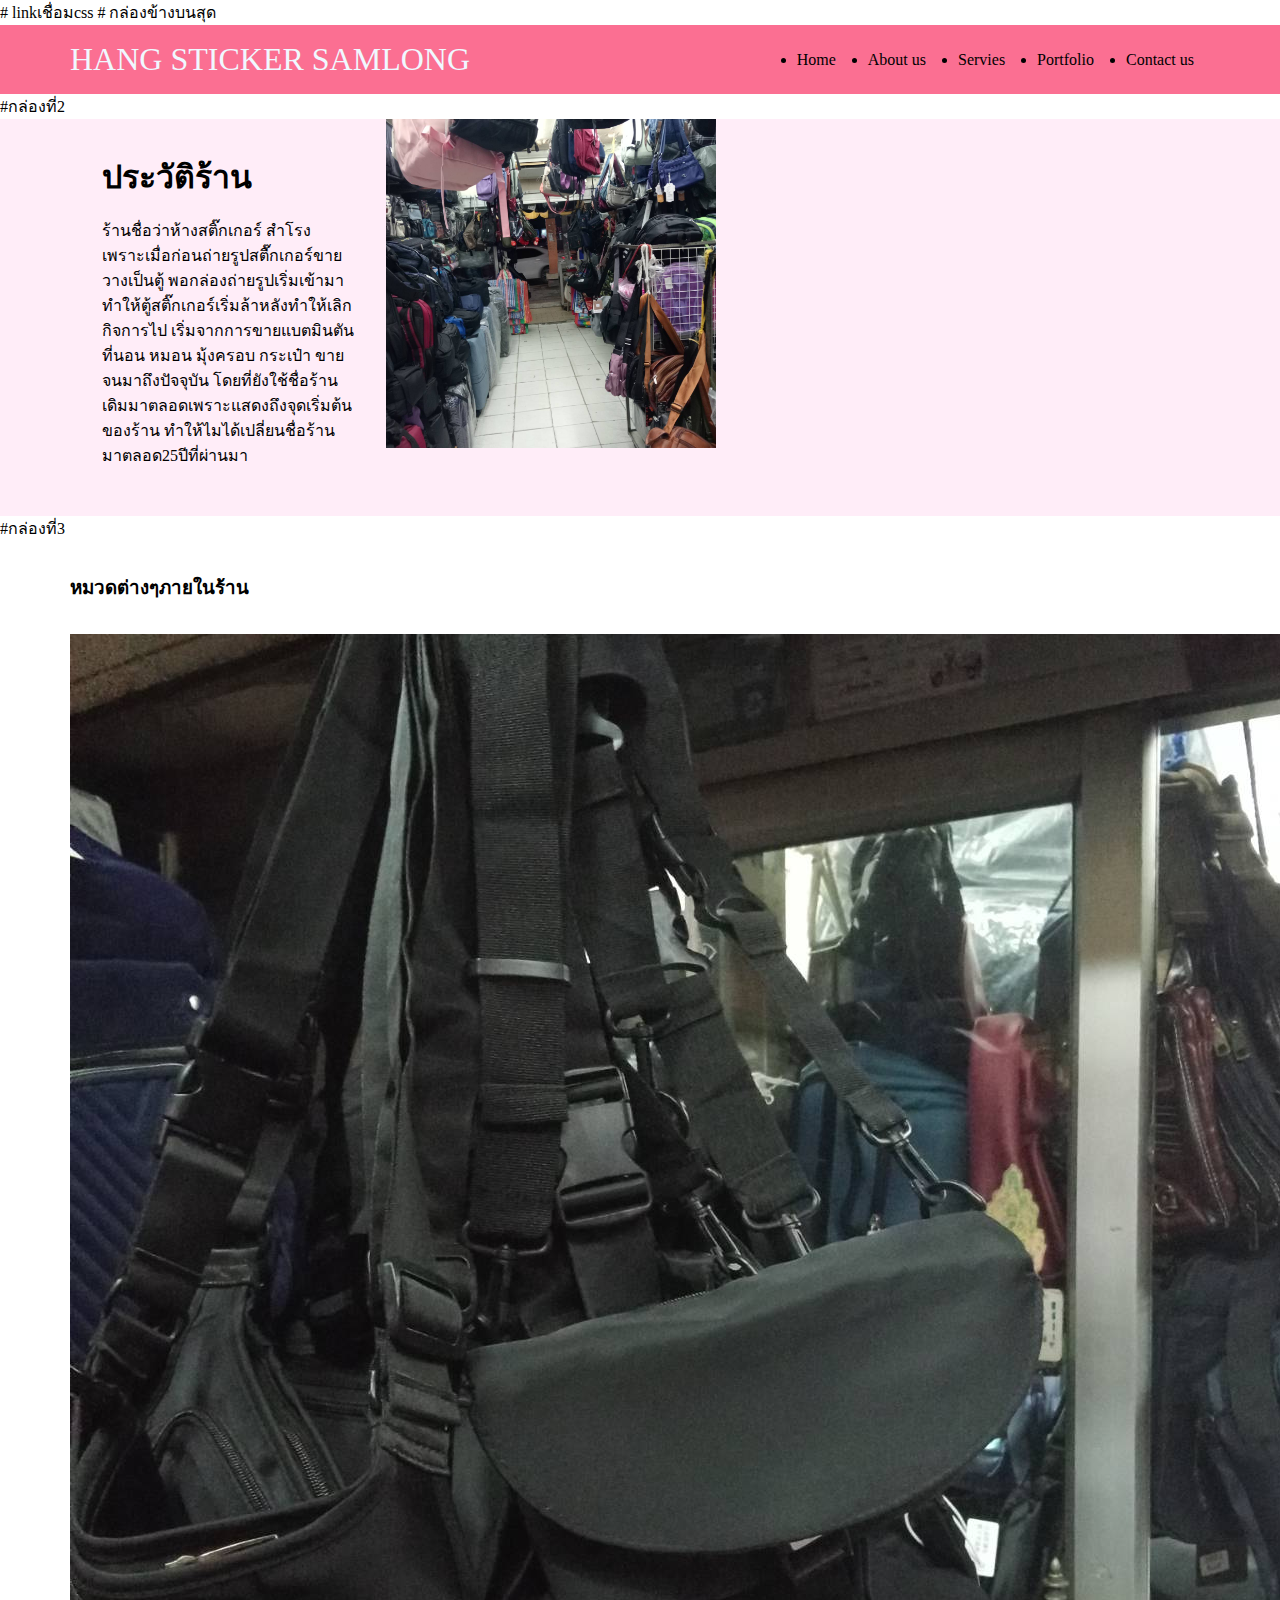
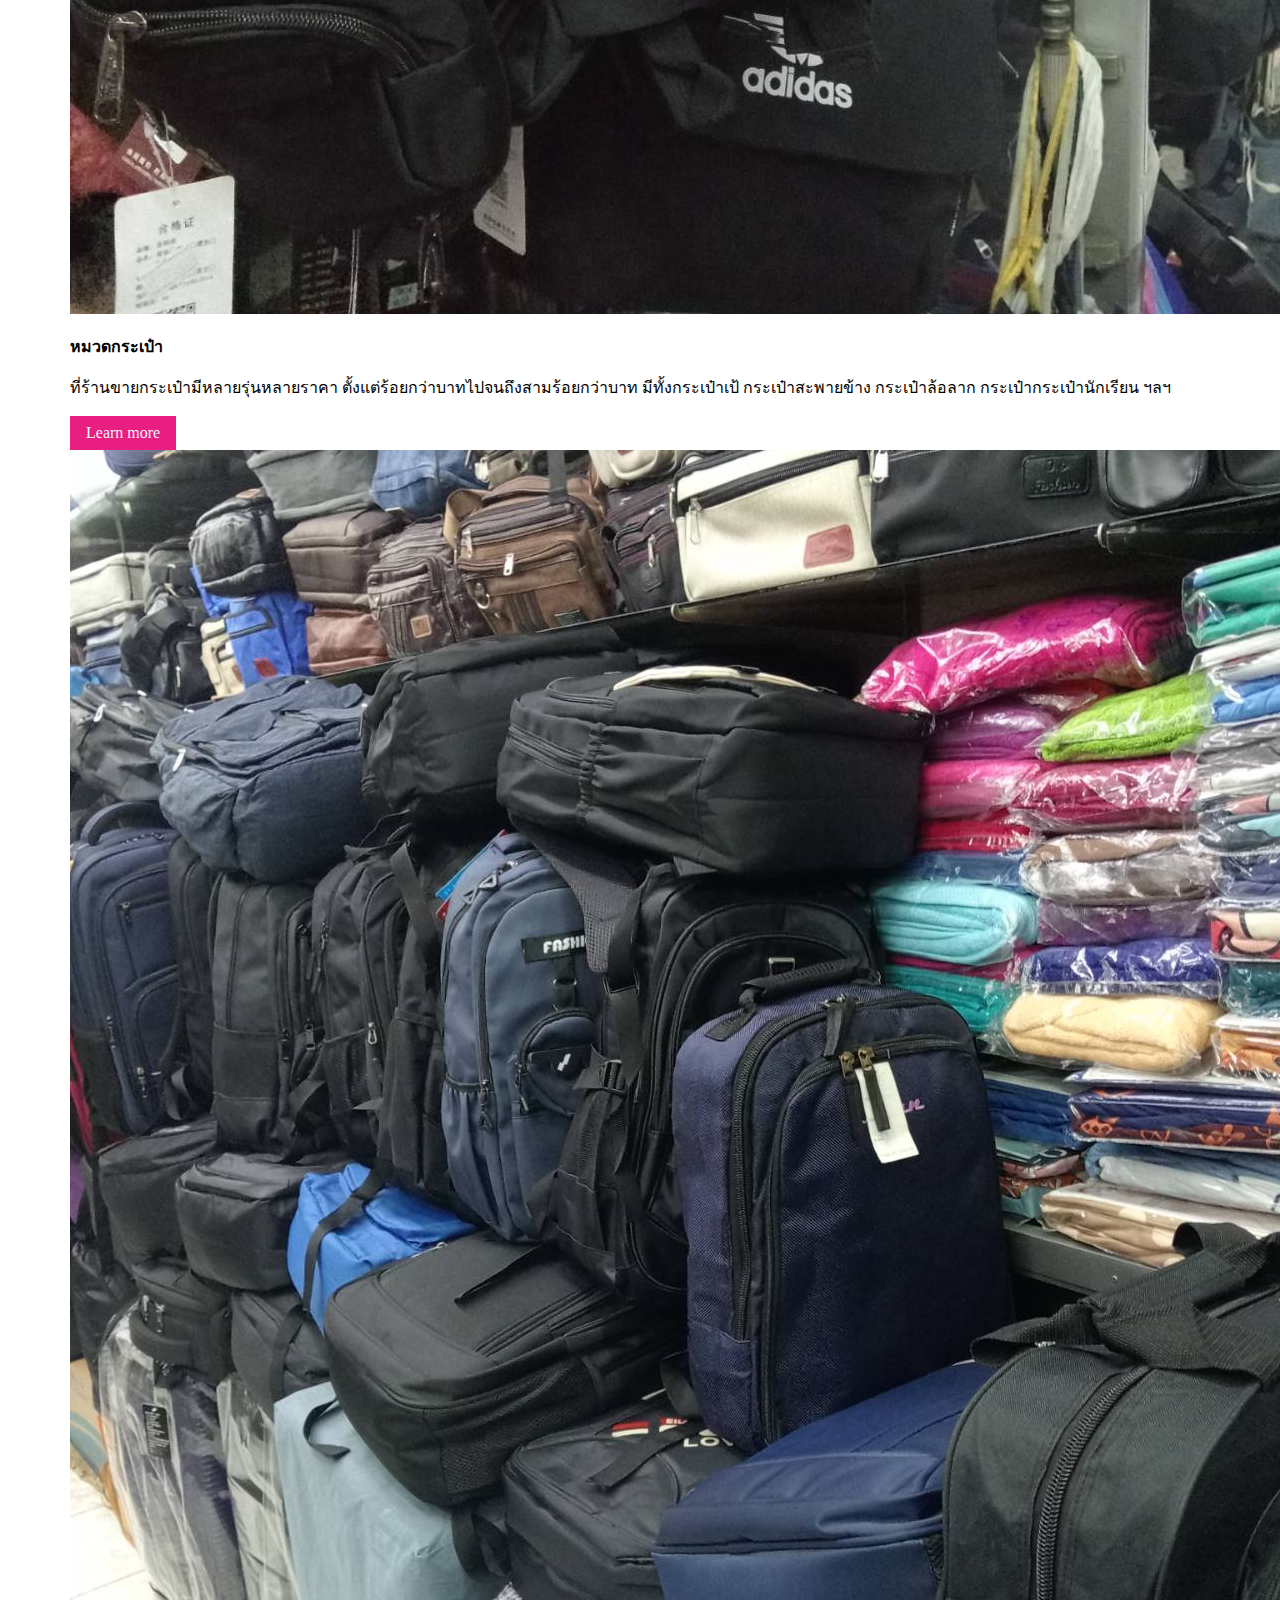
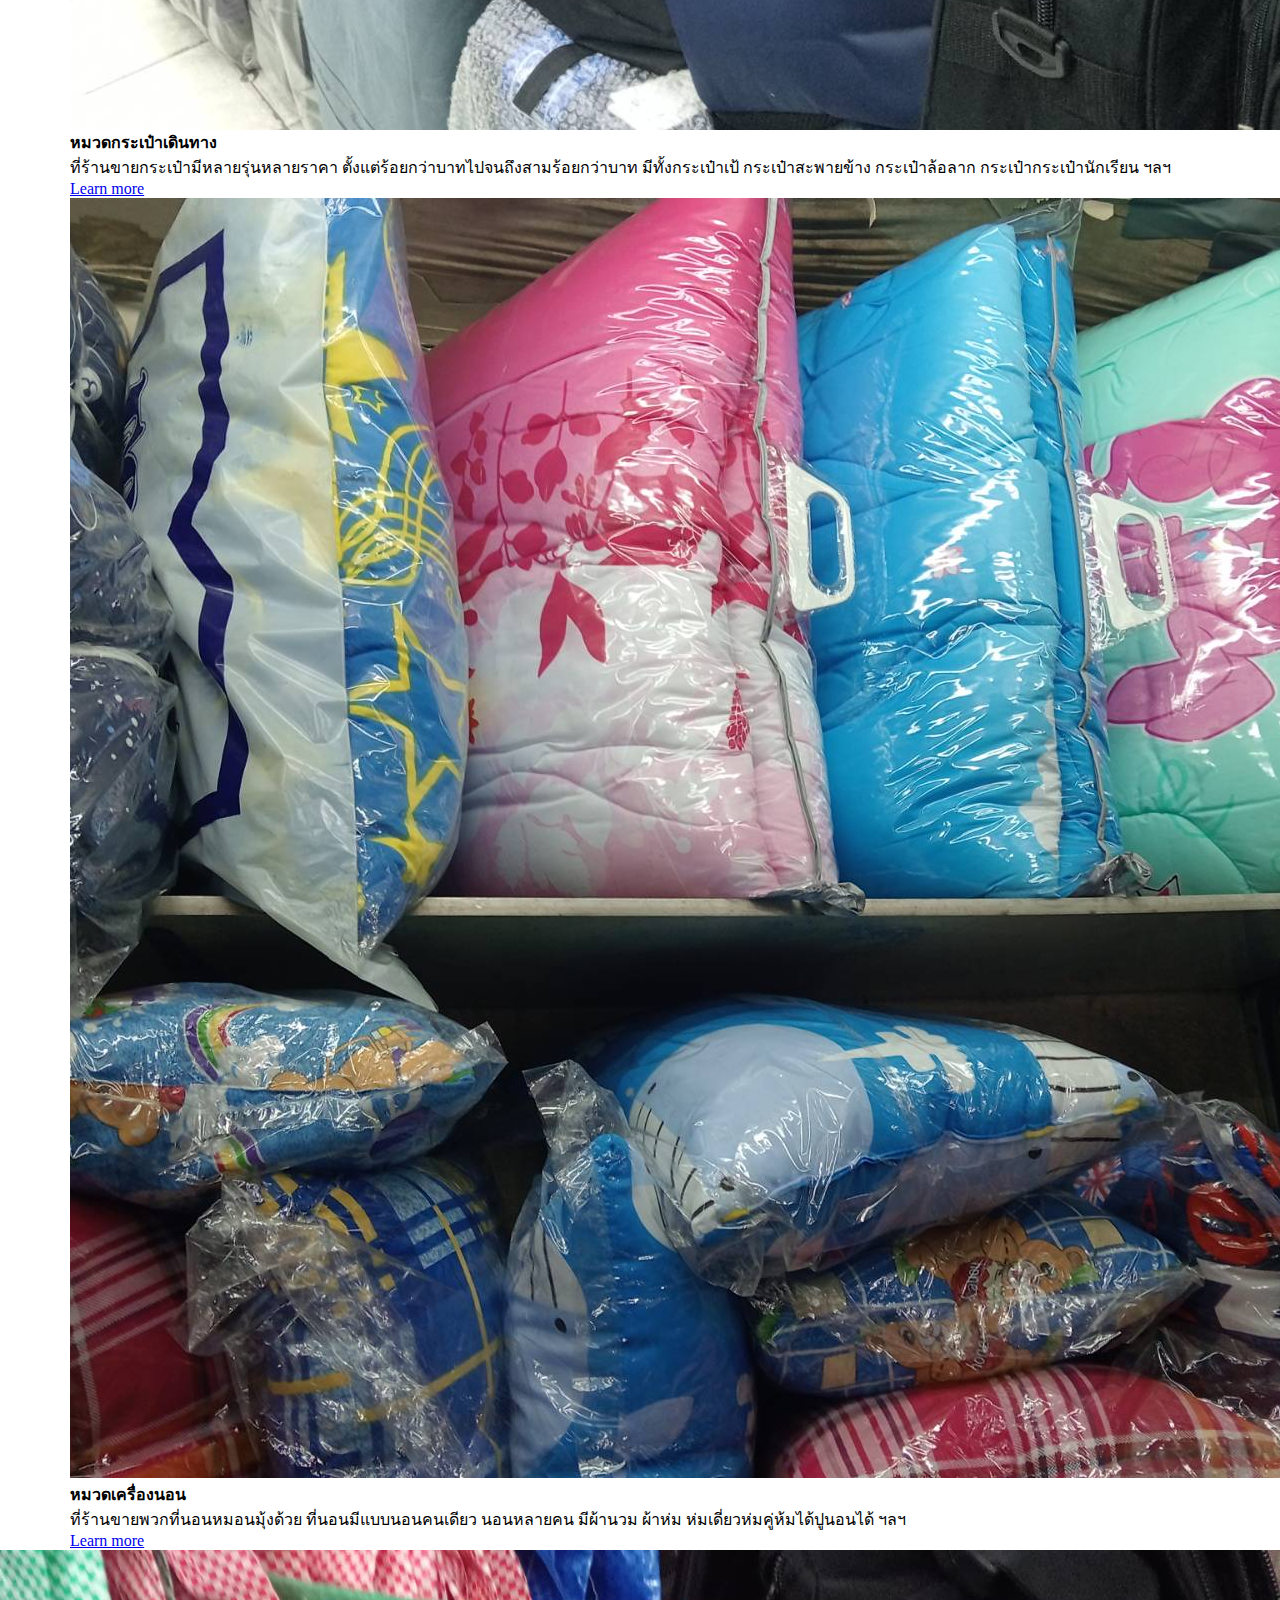
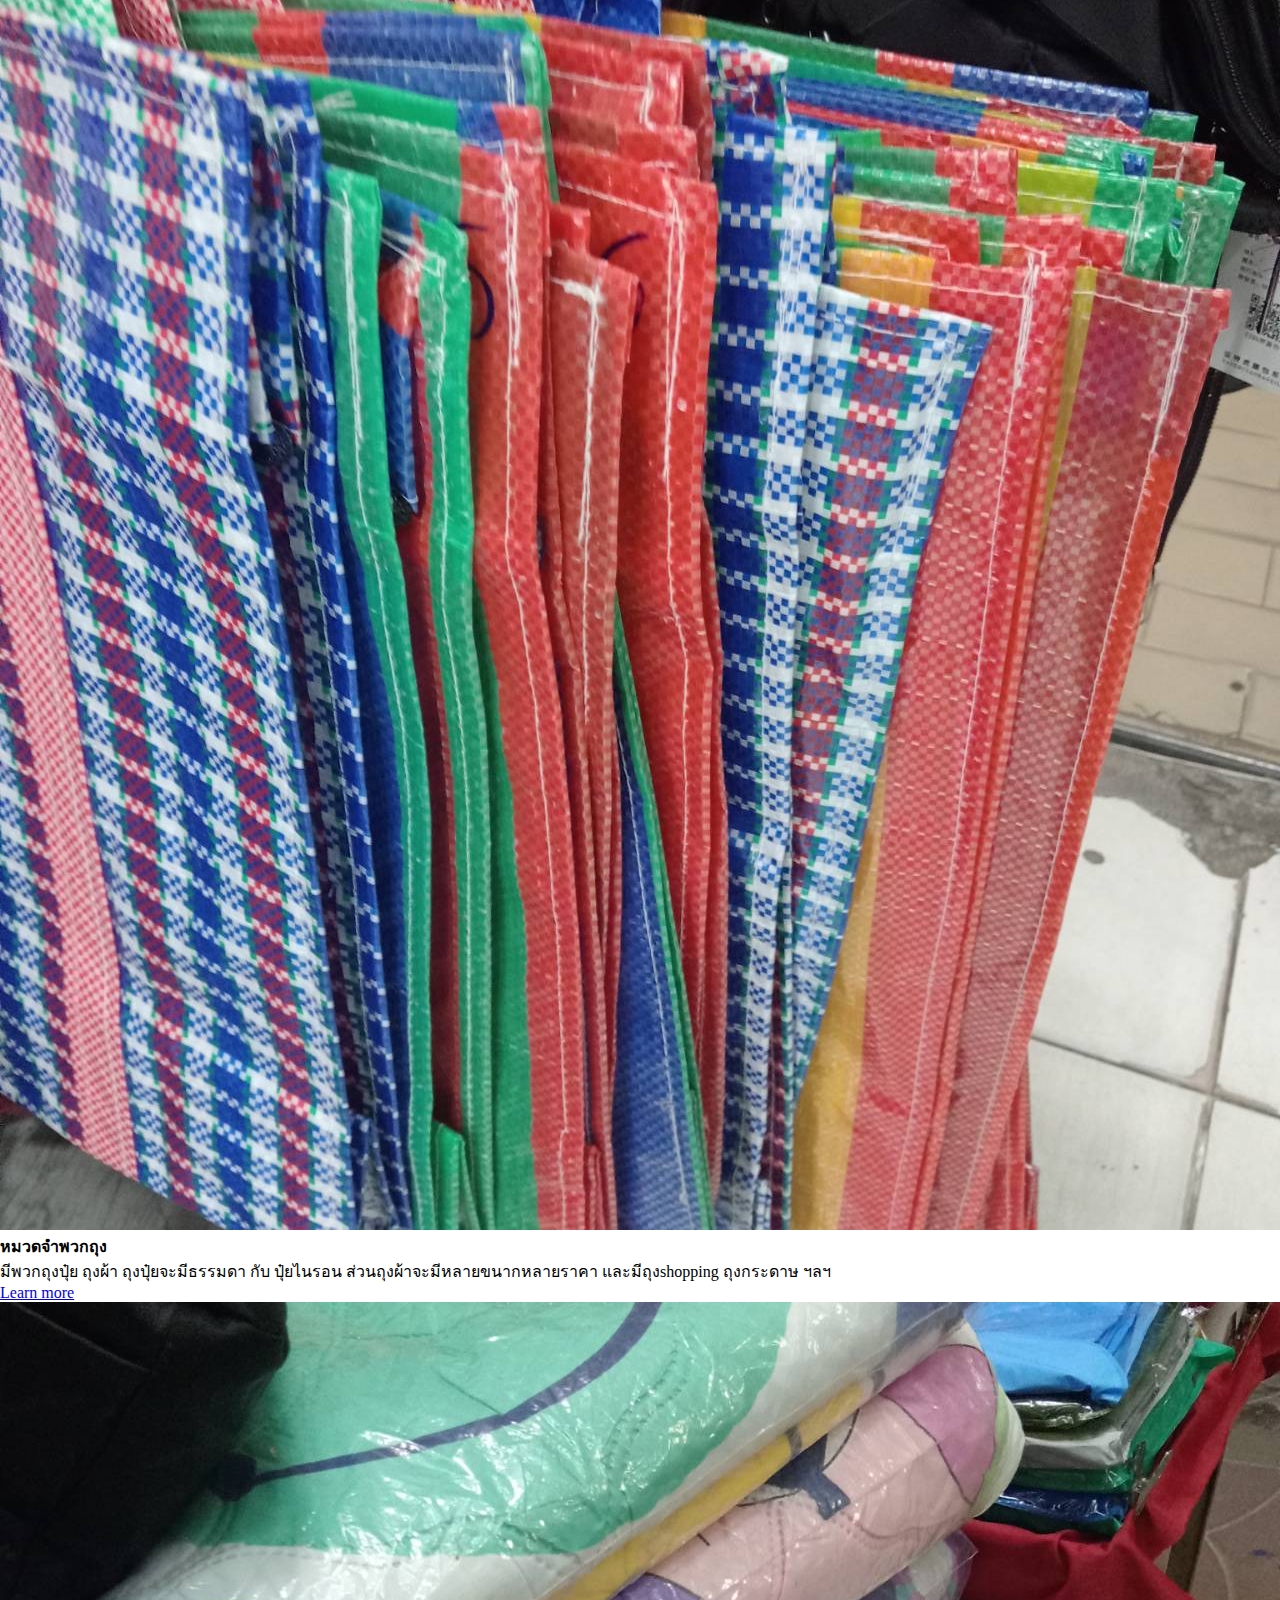
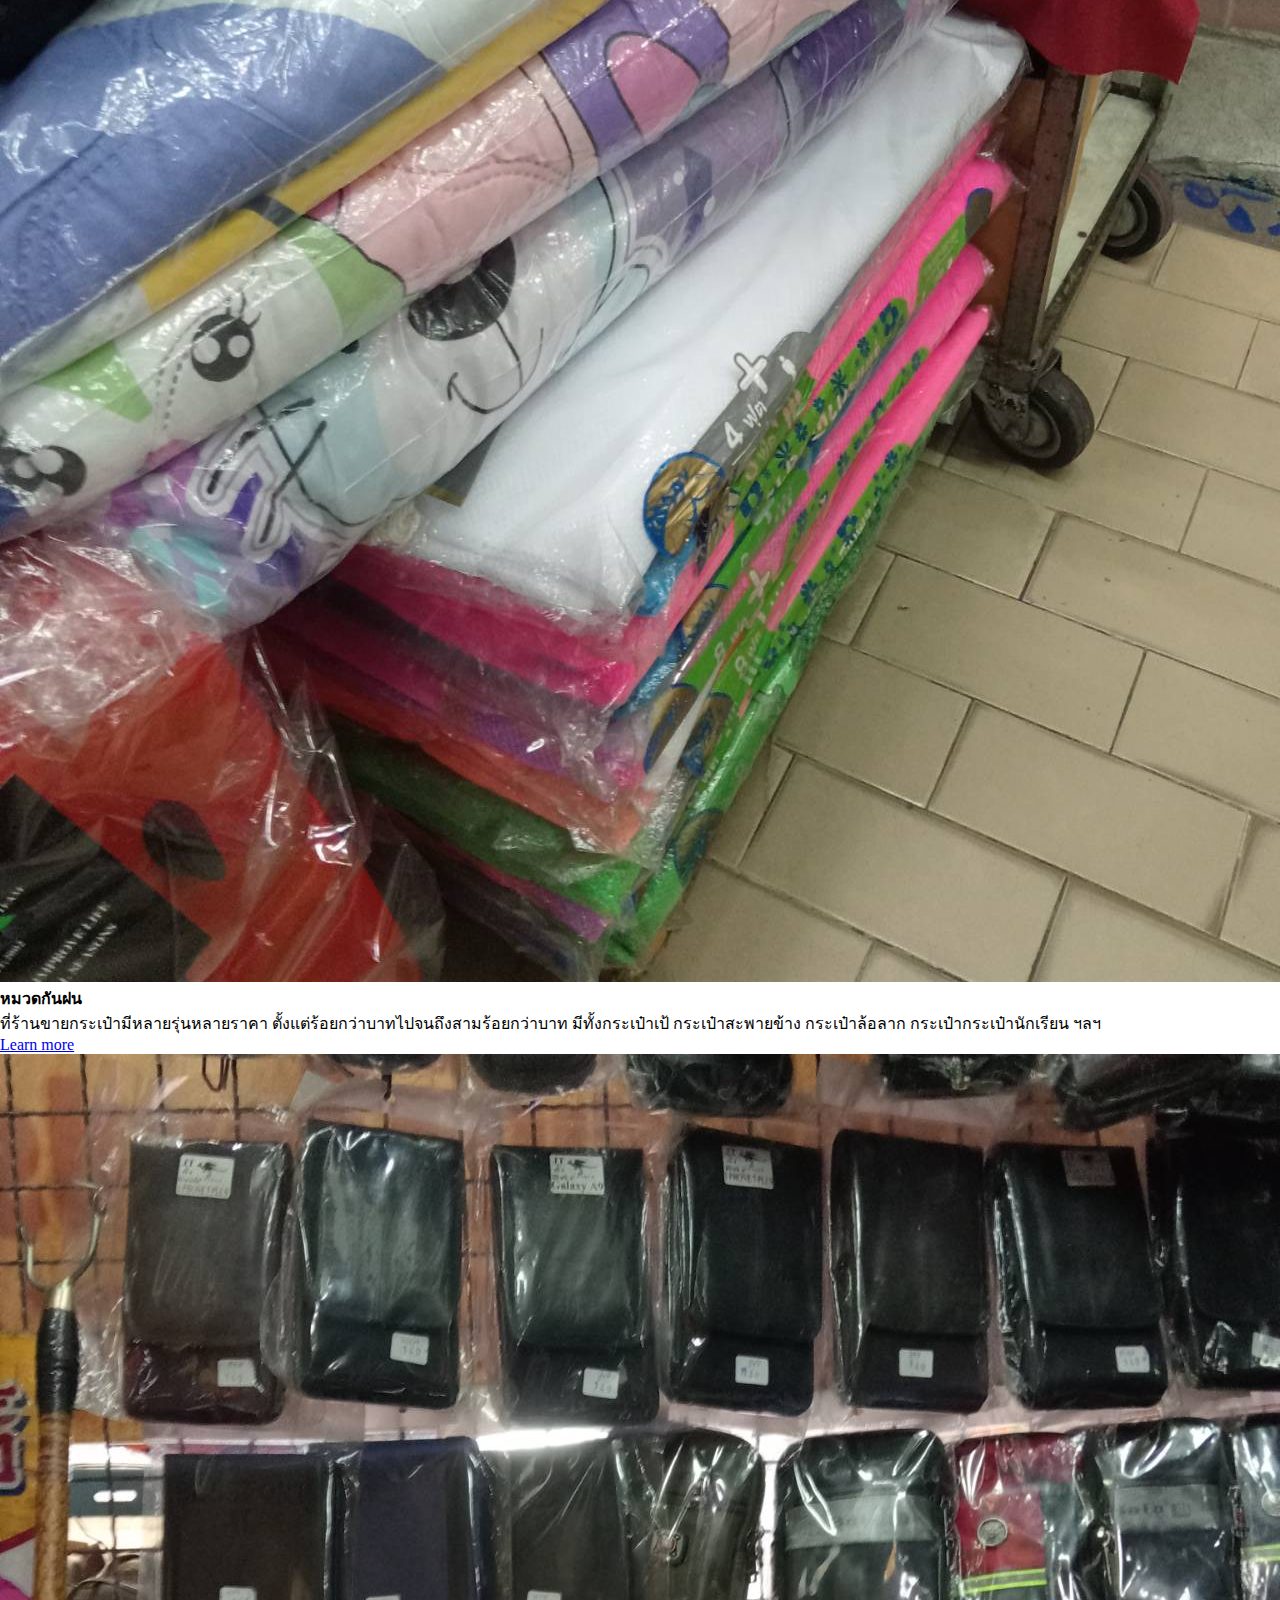
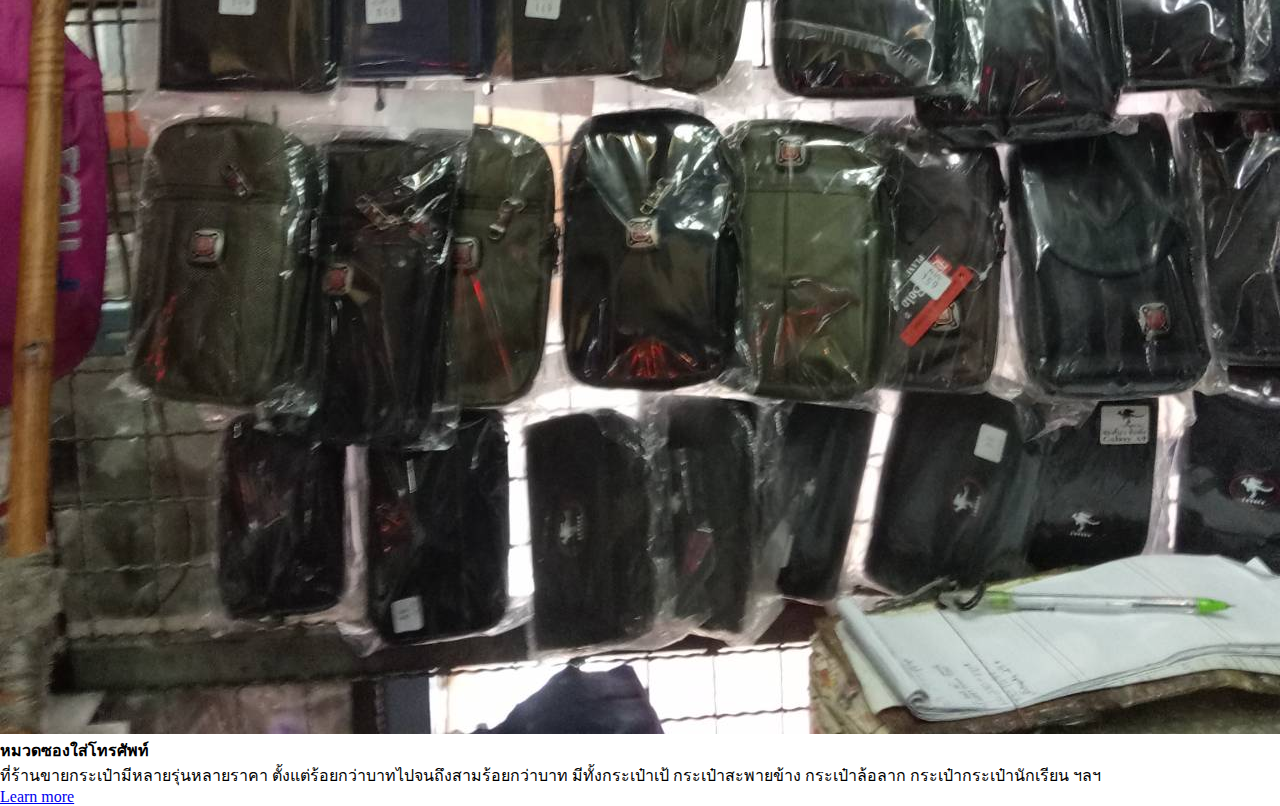
==== index.html @ 86cc0eef "first commit" ====
<!DOCTYPE html>
<html lang="en">
<head>
    <meta charset="UTF-8">
    <meta name="viewport" content="width=device-width, initial-scale=1.0">
    <title>My shop</title>
# linkเชื่อมcss
    <link rel="stylesheet" href="style.css">
</head>
<body>
# กล่องข้างบนสุด
   <nav>
    <div class="container">
        <div class="nav-con">
        <div class="logo">
            <a href="#">HANG STICKER SAMLONG</a>
        </div>
        <ul class="menu">
            <li><a href="#"></a>Home</li>
            <li><a href="#"></a>About us</li>
            <li><a href="#"></a>Servies</li>
            <li><a href="#"></a>Portfolio</li>
            <li><a href="#"></a>Contact us</li>
        </ul>
        </div>
    </div>
   </nav> 
   #กล่องที่2
   <section class="hero">
    <div class="container">
        <div class="hero-con">
            <div class="hero-info">
                <h3>ประวัติร้าน</h3>
                <p>ร้านชื่อว่าห้างสติ๊กเกอร์ สำโรง เพราะเมื่อก่อนถ่ายรูปสตื๊กเกอร์ขายวางเป็นตู้ พอกล่องถ่ายรูปเริ่มเข้ามาทำให้ตู้สติ๊กเกอร์เริ่มล้าหลังทำให้เลิกกิจการไป เริ่มจากการขายแบตมินตัน ที่นอน หมอน มุ้งครอบ กระเป๋า ขายจนมาถึงปัจจุบัน โดยที่ยังใช้ชื่อร้านเดิมมาตลอดเพราะแสดงถึงจุดเริ่มต้นของร้าน ทำให้ไมได้เปลี่ยนชื่อร้านมาตลอด25ปีที่ผ่านมา</p>
            </div>

            <div class="hero-img">
                <img src="images/s.jpg" alt="">
            </div>
        </div>
    </div>
   </section>
   #กล่องที่3
   <section class="blog">
    <div class="container">
        <div class="blog-title">
            <h3>หมวดต่างๆภายในร้าน</h3>
        </div>
        <div class="blog-con">
            
            <div class="blog-item">
                <img src="images/l.jpg" alt="">
                <h4>หมวดกระเป๋า</h4>
                <p>ที่ร้านขายกระเป๋ามีหลายรุ่นหลายราคา ตั้งแต่ร้อยกว่าบาทไปจนถึงสามร้อยกว่าบาท มีทั้งกระเป๋าเป้ กระเป๋าสะพายข้าง กระเป๋าล้อลาก กระเป๋ากระเป๋านักเรียน ฯลฯ</p>
                <a href="trolleybag.html">Learn more</a>
            </div>
            
            <div class="blog-item"></div>
                <img src="images/h.jpg" alt="">
                <h4>หมวดกระเป๋าเดินทาง</h4>
                <p>ที่ร้านขายกระเป๋ามีหลายรุ่นหลายราคา ตั้งแต่ร้อยกว่าบาทไปจนถึงสามร้อยกว่าบาท มีทั้งกระเป๋าเป้ กระเป๋าสะพายข้าง กระเป๋าล้อลาก กระเป๋ากระเป๋านักเรียน ฯลฯ</p>
                <a href="bag.html">Learn more</a>
            </div>

            <div class="blog-item"></div>
                <img src="images/d.jpg" alt="">
                <h4>หมวดเครื่องนอน</h4>
                <p>ที่ร้านขายพวกที่นอนหมอนมุ้งด้วย ที่นอนมีแบบนอนคนเดียว นอนหลายคน มีผ้านวม ผ้าห่ม ห่มเดี่ยวห่มคู่ห้มได้ปูนอนได้ ฯลฯ</p>
                <a href="bedding.html">Learn more</a>
            </div>

            <div class="blog-item"></div>
                <img src="images/g.jpg" alt="">
                <h4>หมวดจำพวกถุง</h4>
                <p>มีพวกถุงปุ๋ย ถุงผ้า ถุงปุ๋ยจะมีธรรมดา กับ ปุ๋ยไนรอน ส่วนถุงผ้าจะมีหลายขนากหลายราคา และมีถุงshopping ถุงกระดาษ ฯลฯ</p>
                <a href="clothbag.html">Learn more</a>
            </div>

            <div class="blog-item"></div>
                <img src="images/j.jpg" alt="">
                <h4>หมวดกันฝน</h4>
                <p>ที่ร้านขายกระเป๋ามีหลายรุ่นหลายราคา ตั้งแต่ร้อยกว่าบาทไปจนถึงสามร้อยกว่าบาท มีทั้งกระเป๋าเป้ กระเป๋าสะพายข้าง กระเป๋าล้อลาก กระเป๋ากระเป๋านักเรียน ฯลฯ</p>
                <a href="rainproof.html">Learn more</a>
            </div>

            <div class="blog-item"></div>
                <img src="images/k.jpg" alt="">
                <h4>หมวดซองใส่โทรศัพท์</h4>
                <p>ที่ร้านขายกระเป๋ามีหลายรุ่นหลายราคา ตั้งแต่ร้อยกว่าบาทไปจนถึงสามร้อยกว่าบาท มีทั้งกระเป๋าเป้ กระเป๋าสะพายข้าง กระเป๋าล้อลาก กระเป๋ากระเป๋านักเรียน ฯลฯ</p>
                <a href="phonecase.html">Learn more</a>
            </div>

            
        </div>
    </div>
   </section>
</body>
</html>
---- style.css ----
* {
    margin: 0;
    padding: 0;
    box-sizing: border-box;
}

.container {
    max-width: 1140px;
    margin: 0 auto;
}

nav {
    padding: 1rem;
    background-color: #FB6F92;
}
.nav-con {
    display: flex;
    justify-content: space-between;
}

.logo a {
    font-size: 2rem;
    color: aliceblue;
    text-decoration: none;
}

.menu {
    display: flex;
    align-items: center;
}

.menu li {
    margin: 0 1rem;
}

.menu li a {
    color: alicebluecs;
    text-decoration: none;
}

.hero {
    background-color: #FFEDF8;
}

.hero-con {
    display: flex;
}

.hero-info {
    width: 40%;
    padding: 2rem;
}

.hero-info h3 {
    font-size: 2rem;
}

.hero-info p {
    margin: 1rem 0;
}

.hero-img img {
    padding: 2re;
    width: 40%;
}

.blog-con {
    display: grid;
    grid-column: 1fr 1fr 1fr 1fr 1fr 1fr;
    grid-row: 2fr;
    column-gap: 2rem;
}

.blog-title {
    margin: 2rem 0;
}

.blog-item img {
    width: 10remห;
}

.blog-item h4 {
    margin-top: 1rem;
}

.blog-item p {
    margin: 1rem 0;
}

.blog-item a {
    display: inline-block;
    color: aliceblue;
    background-color: rgb(232, 31, 128);
    padding: 0.5rem 1rem;
    text-decoration: none;
}
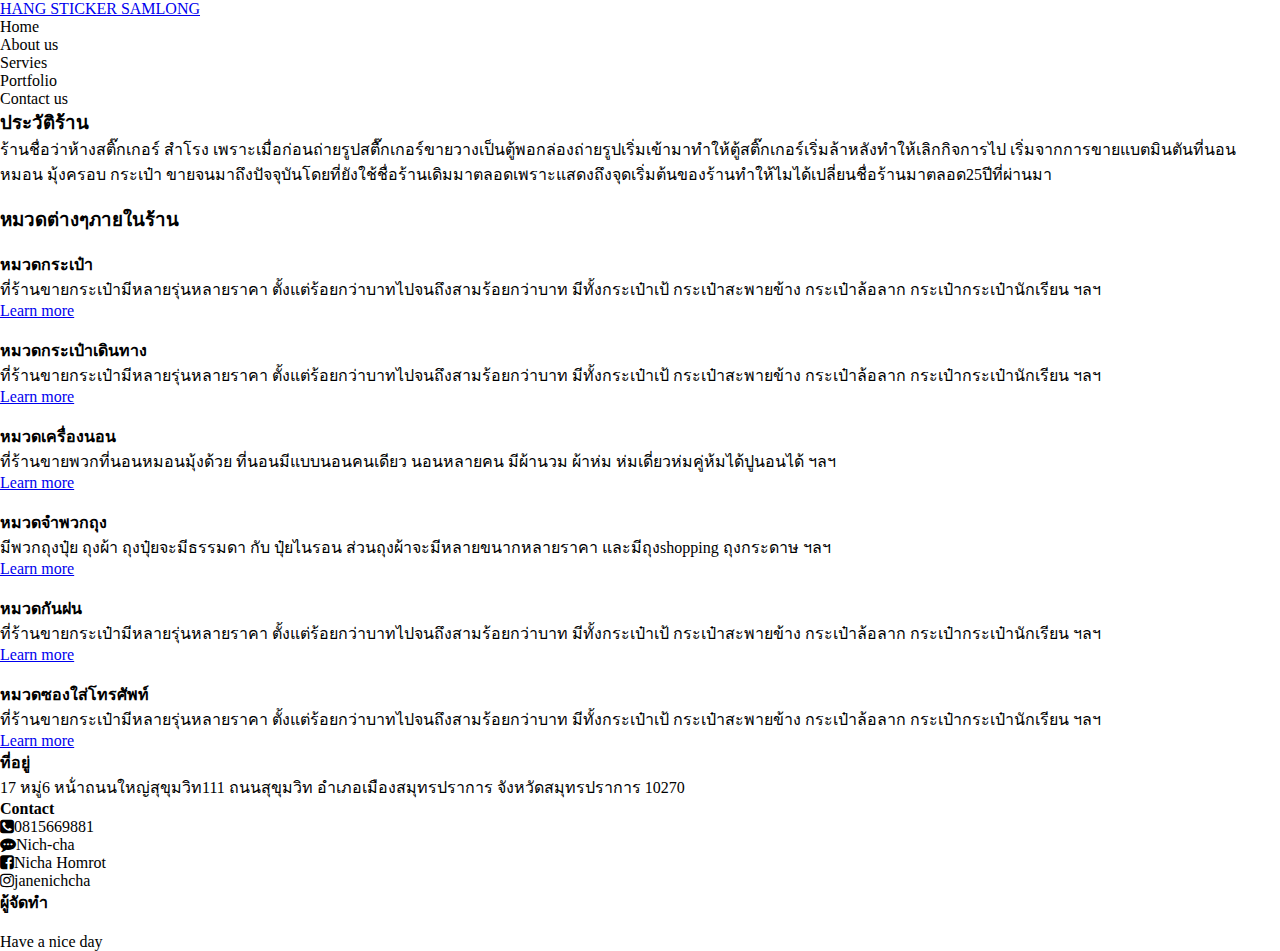
==== commit 52d339fe: "start page bag" ====
--- a/index.html
+++ b/index.html
@@ -1,98 +1,134 @@
 <!DOCTYPE html>
 <html lang="en">
+
 <head>
     <meta charset="UTF-8">
     <meta name="viewport" content="width=device-width, initial-scale=1.0">
     <title>My shop</title>
-# linkเชื่อมcss
+    <!-- linkเชื่อมcss -->
     <link rel="stylesheet" href="style.css">
+    <!--  link icon  -->
+    <link rel="stylesheet" href="https://cdnjs.cloudflare.com/ajax/libs/font-awesome/4.7.0/css/font-awesome.min.css">
 </head>
+
 <body>
-# กล่องข้างบนสุด
-   <nav>
-    <div class="container">
-        <div class="nav-con">
-        <div class="logo">
-            <a href="#">HANG STICKER SAMLONG</a>
+    <!-- กล่องข้างบนสุด -->
+    <nav>
+        <div class="container">
+            <div class="nav-con">
+                <div class="logo">
+                    <a href="#">HANG STICKER SAMLONG</a>
+                </div>
+                <ul class="menu">
+                    <li><a href="#"></a>Home</li>
+                    <li><a href="#"></a>About us</li>
+                    <li><a href="#"></a>Servies</li>
+                    <li><a href="#"></a>Portfolio</li>
+                    <li><a href="#"></a>Contact us</li>
+                </ul>
+            </div>
         </div>
-        <ul class="menu">
-            <li><a href="#"></a>Home</li>
-            <li><a href="#"></a>About us</li>
-            <li><a href="#"></a>Servies</li>
-            <li><a href="#"></a>Portfolio</li>
-            <li><a href="#"></a>Contact us</li>
-        </ul>
+    </nav>
+    <!-- กล่องที่2 -->
+    <section class="hero">
+        <div class="container">
+            <div class="hero-con">
+                <div class="hero-info">
+                    <h3>ประวัติร้าน</h3>
+                    <p>ร้านชื่อว่าห้างสติ๊กเกอร์ สำโรง เพราะเมื่อก่อนถ่ายรูปสตื๊กเกอร์ขายวางเป็นตู้พอกล่องถ่ายรูปเริ่มเข้ามาทำให้ตู้สติ๊กเกอร์เริ่มล้าหลังทำให้เลิกกิจการไป เริ่มจากการขายแบตมินตันที่นอน หมอน มุ้งครอบ กระเป๋า ขายจนมาถึงปัจจุบันโดยที่ยังใช้ชื่อร้านเดิมมาตลอดเพราะแสดงถึงจุดเริ่มต้นของร้านทำให้ไมได้เปลี่ยนชื่อร้านมาตลอด25ปีที่ผ่านมา</p>
+                </div>
+
+
+                <div class="hero-img">
+                    <img src="images/ภาพรวมร้าน/s.jpg" alt="">
+                </div>
+            </div>
         </div>
-    </div>
-   </nav> 
-   #กล่องที่2
-   <section class="hero">
-    <div class="container">
-        <div class="hero-con">
-            <div class="hero-info">
-                <h3>ประวัติร้าน</h3>
-                <p>ร้านชื่อว่าห้างสติ๊กเกอร์ สำโรง เพราะเมื่อก่อนถ่ายรูปสตื๊กเกอร์ขายวางเป็นตู้ พอกล่องถ่ายรูปเริ่มเข้ามาทำให้ตู้สติ๊กเกอร์เริ่มล้าหลังทำให้เลิกกิจการไป เริ่มจากการขายแบตมินตัน ที่นอน หมอน มุ้งครอบ กระเป๋า ขายจนมาถึงปัจจุบัน โดยที่ยังใช้ชื่อร้านเดิมมาตลอดเพราะแสดงถึงจุดเริ่มต้นของร้าน ทำให้ไมได้เปลี่ยนชื่อร้านมาตลอด25ปีที่ผ่านมา</p>
+    </section>
+    <!-- กล่องที่3 -->
+    <section class="blog">
+        <div class="container">
+            <div class="blog-title">
+                <h3>หมวดต่างๆภายในร้าน</h3>
             </div>
 
-            <div class="hero-img">
-                <img src="images/s.jpg" alt="">
+                <div class="blog-item">
+                    <img src="images/หมวดกระเป๋า/h.jpg" alt="">
+                    <h4>หมวดกระเป๋า</h4>
+                    <p>ที่ร้านขายกระเป๋ามีหลายรุ่นหลายราคา ตั้งแต่ร้อยกว่าบาทไปจนถึงสามร้อยกว่าบาท มีทั้งกระเป๋าเป้
+                        กระเป๋าสะพายข้าง กระเป๋าล้อลาก กระเป๋ากระเป๋านักเรียน ฯลฯ</p>
+                    <a href="bag.html">Learn more</a>
+                </div>
+
+                <div class="blog-item">
+                    <img src="images/ภาพรวมร้าน/s.jpg" alt="">
+                    <h4>หมวดกระเป๋าเดินทาง</h4>
+                    <p>ที่ร้านขายกระเป๋ามีหลายรุ่นหลายราคา ตั้งแต่ร้อยกว่าบาทไปจนถึงสามร้อยกว่าบาท มีทั้งกระเป๋าเป้
+                        กระเป๋าสะพายข้าง กระเป๋าล้อลาก กระเป๋ากระเป๋านักเรียน ฯลฯ</p>
+                    <a href="trolleybag.html">Learn more</a>
+                </div>
+
+                <div class="blog-item">
+                    <img src="images/ภาพรวมร้าน/s.jpg" alt="">
+                    <h4>หมวดเครื่องนอน</h4>
+                    <p>ที่ร้านขายพวกที่นอนหมอนมุ้งด้วย ที่นอนมีแบบนอนคนเดียว นอนหลายคน มีผ้านวม ผ้าห่ม
+                        ห่มเดี่ยวห่มคู่ห้มได้ปูนอนได้ ฯลฯ</p>
+                    <a href="bedding.html">Learn more</a>
+                </div>
+
+                <div class="blog-item">
+                    <img src="images/ภาพรวมร้าน/s.jpg" alt="">
+                    <h4>หมวดจำพวกถุง</h4>
+                    <p>มีพวกถุงปุ๋ย ถุงผ้า ถุงปุ๋ยจะมีธรรมดา กับ ปุ๋ยไนรอน ส่วนถุงผ้าจะมีหลายขนากหลายราคา
+                        และมีถุงshopping ถุงกระดาษ ฯลฯ</p>
+                    <a href="clothbag.html">Learn more</a>
+                </div>
+
+                <div class="blog-item">
+                    <img src="images/ภาพรวมร้าน/s.jpg" alt="">
+                    <h4>หมวดกันฝน</h4>
+                    <p>ที่ร้านขายกระเป๋ามีหลายรุ่นหลายราคา ตั้งแต่ร้อยกว่าบาทไปจนถึงสามร้อยกว่าบาท มีทั้งกระเป๋าเป้
+                        กระเป๋าสะพายข้าง กระเป๋าล้อลาก กระเป๋ากระเป๋านักเรียน ฯลฯ</p>
+                    <a href="rainproof.html">Learn more</a>
+                </div>
+
+                <div class="blog-item">
+                    <img src="images/ภาพรวมร้าน/s.jpg" alt="">
+                    <h4>หมวดซองใส่โทรศัพท์</h4>
+                    <p>ที่ร้านขายกระเป๋ามีหลายรุ่นหลายราคา ตั้งแต่ร้อยกว่าบาทไปจนถึงสามร้อยกว่าบาท มีทั้งกระเป๋าเป้
+                        กระเป๋าสะพายข้าง กระเป๋าล้อลาก กระเป๋ากระเป๋านักเรียน ฯลฯ</p>
+                    <a href="phonecase.html">Learn more</a>
+                </div>
+
+
+            </div>
+        </div>
+    </section>
+    <!-- กล่องล่างสุด -->
+    <div class="footer-top">
+        <div class="container">
+            <div class="footer-top-con">
+                <div class="footer-top-item">
+                    <h4>ที่อยู่</h4>
+                    <p>17 หมู่6 หน้่าถนนใหญ่สุขุมวิท111 ถนนสุขุมวิท อำเภอเมืองสมุทรปราการ จังหวัดสมุทรปราการ 10270</p>
+                </div>
+                <div class="footer-top-item">
+                    <h4>Contact</h4>
+                    <p><i class="fa fa-phone-square" aria-hidden="true"></i>0815669881</p>
+                    <p><i class="fa fa-commenting" aria-hidden="true"></i>Nich-cha</p>
+                    <p><i class="fa fa-facebook-square" aria-hidden="true"></i>Nicha Homrot</p>
+                    <p><i class="fa fa-instagram" aria-hidden="true"></i>janenichcha</p>
+                </div>
+                <div class="blog-scr">
+                    <h4>ผู้จัดทำ</h4>
+                    <img src="images/ผู้จัดทำ/S__44769297.jpg" alt="" class="scr">
+                </div>
             </div>
         </div>
     </div>
-   </section>
-   #กล่องที่3
-   <section class="blog">
-    <div class="container">
-        <div class="blog-title">
-            <h3>หมวดต่างๆภายในร้าน</h3>
-        </div>
-        <div class="blog-con">
-            
-            <div class="blog-item">
-                <img src="images/l.jpg" alt="">
-                <h4>หมวดกระเป๋า</h4>
-                <p>ที่ร้านขายกระเป๋ามีหลายรุ่นหลายราคา ตั้งแต่ร้อยกว่าบาทไปจนถึงสามร้อยกว่าบาท มีทั้งกระเป๋าเป้ กระเป๋าสะพายข้าง กระเป๋าล้อลาก กระเป๋ากระเป๋านักเรียน ฯลฯ</p>
-                <a href="trolleybag.html">Learn more</a>
-            </div>
-            
-            <div class="blog-item"></div>
-                <img src="images/h.jpg" alt="">
-                <h4>หมวดกระเป๋าเดินทาง</h4>
-                <p>ที่ร้านขายกระเป๋ามีหลายรุ่นหลายราคา ตั้งแต่ร้อยกว่าบาทไปจนถึงสามร้อยกว่าบาท มีทั้งกระเป๋าเป้ กระเป๋าสะพายข้าง กระเป๋าล้อลาก กระเป๋ากระเป๋านักเรียน ฯลฯ</p>
-                <a href="bag.html">Learn more</a>
-            </div>
+    <div class="footer-bottom">
+        <p>Have a nice day</p>
+    </div>
+</body>
 
-            <div class="blog-item"></div>
-                <img src="images/d.jpg" alt="">
-                <h4>หมวดเครื่องนอน</h4>
-                <p>ที่ร้านขายพวกที่นอนหมอนมุ้งด้วย ที่นอนมีแบบนอนคนเดียว นอนหลายคน มีผ้านวม ผ้าห่ม ห่มเดี่ยวห่มคู่ห้มได้ปูนอนได้ ฯลฯ</p>
-                <a href="bedding.html">Learn more</a>
-            </div>
-
-            <div class="blog-item"></div>
-                <img src="images/g.jpg" alt="">
-                <h4>หมวดจำพวกถุง</h4>
-                <p>มีพวกถุงปุ๋ย ถุงผ้า ถุงปุ๋ยจะมีธรรมดา กับ ปุ๋ยไนรอน ส่วนถุงผ้าจะมีหลายขนากหลายราคา และมีถุงshopping ถุงกระดาษ ฯลฯ</p>
-                <a href="clothbag.html">Learn more</a>
-            </div>
-
-            <div class="blog-item"></div>
-                <img src="images/j.jpg" alt="">
-                <h4>หมวดกันฝน</h4>
-                <p>ที่ร้านขายกระเป๋ามีหลายรุ่นหลายราคา ตั้งแต่ร้อยกว่าบาทไปจนถึงสามร้อยกว่าบาท มีทั้งกระเป๋าเป้ กระเป๋าสะพายข้าง กระเป๋าล้อลาก กระเป๋ากระเป๋านักเรียน ฯลฯ</p>
-                <a href="rainproof.html">Learn more</a>
-            </div>
-
-            <div class="blog-item"></div>
-                <img src="images/k.jpg" alt="">
-                <h4>หมวดซองใส่โทรศัพท์</h4>
-                <p>ที่ร้านขายกระเป๋ามีหลายรุ่นหลายราคา ตั้งแต่ร้อยกว่าบาทไปจนถึงสามร้อยกว่าบาท มีทั้งกระเป๋าเป้ กระเป๋าสะพายข้าง กระเป๋าล้อลาก กระเป๋ากระเป๋านักเรียน ฯลฯ</p>
-                <a href="phonecase.html">Learn more</a>
-            </div>
-
-            
-        </div>
-    </div>
-   </section>
-</body>
 </html>--- a/style.css
+++ b/style.css
@@ -2,8 +2,134 @@
     margin: 0;
     padding: 0;
     box-sizing: border-box;
-}
-
+
+        /* ขนาดหน้าจอ320px */
+@media only screen and (max-width: 320px) {
+    header {
+        height: auto;
+    
+}
+.container {
+    max-width: 320px;
+    margin: 0 auto;
+}
+
+nav {
+    padding: 1rem;
+    background-color: #FB6F92;
+}
+.nav-con {
+    display: flex;
+    justify-content: space-between;
+}
+
+.logo a {
+    font-size: 2rem;
+    color: aliceblue;
+    text-decoration: none;
+}
+
+.menu {
+    display: flex;
+    align-items: center;
+}
+
+.menu li {
+    margin: 0 1rem;
+}
+
+.menu li a {
+    color: alicebluecs;
+    text-decoration: none;
+}
+
+    /* ขนาดหน้าจอ480px */
+    @media only screen and (max-width: 480px) {
+        header {
+            height: auto;
+        
+    }
+    .container {
+        max-width: 480px;
+        margin: 0 auto;
+    }
+    
+    nav {
+        padding: 1rem;
+        background-color: #FB6F92;
+    }
+    .nav-con {
+        display: flex;
+        justify-content: space-between;
+    }
+    
+    .logo a {
+        font-size: 2rem;
+        color: aliceblue;
+        text-decoration: none;
+    }
+    
+    .menu {
+        display: flex;
+        align-items: center;
+    }
+    
+    .menu li {
+        margin: 0 1rem;
+    }
+    
+    .menu li a {
+        color: alicebluecs;
+        text-decoration: none;
+    }
+
+        /* ขนาดหน้าจอ900px */
+@media only screen and (max-width: 900px) {
+    header {
+        height: auto;
+    
+}
+}
+.container {
+    max-width: 900px;
+    margin: 0 auto;
+}
+
+nav {
+    padding: 1rem;
+    background-color: #FB6F92;
+}
+.nav-con {
+    display: flex;
+    justify-content: space-between;
+}
+
+.logo a {
+    font-size: 2rem;
+    color: aliceblue;
+    text-decoration: none;
+}
+
+.menu {
+    display: flex;
+    align-items: center;
+}
+
+.menu li {
+    margin: 0 1rem;
+}
+
+.menu li a {
+    color: alicebluecs;
+    text-decoration: none;
+}
+
+    /* ขนาดหน้าจอ1140px */
+    @media only screen and (max-width: 1140px) {
+        header {
+            height: auto;
+        
+    }
 .container {
     max-width: 1140px;
     margin: 0 auto;
@@ -43,11 +169,13 @@
 }
 
 .hero-con {
-    display: flex;
-}
-
+    display: grid;
+    grid-template-columns: 1fr 1fr;
+}
+/* ภาพรวมร้าน */
+/* ทั้งกรอบ */
 .hero-info {
-    width: 40%;
+    width: 100%;
     padding: 2rem;
 }
 
@@ -58,16 +186,15 @@
 .hero-info p {
     margin: 1rem 0;
 }
-
+/* img */
 .hero-img img {
-    padding: 2re;
-    width: 40%;
-}
-
+    padding: 2rem;
+    width: 50%;
+}
+/* หมวดต่างๆ */
 .blog-con {
     display: grid;
-    grid-column: 1fr 1fr 1fr 1fr 1fr 1fr;
-    grid-row: 2fr;
+    grid-template-columns: repeat(3,2fr);
     column-gap: 2rem;
 }
 
@@ -76,7 +203,7 @@
 }
 
 .blog-item img {
-    width: 10remห;
+    width: 100%;
 }
 
 .blog-item h4 {
@@ -93,4 +220,38 @@
     background-color: rgb(232, 31, 128);
     padding: 0.5rem 1rem;
     text-decoration: none;
+    border-radius: 5px;
+}
+/* กล่องล่าง */
+.footer-top {
+    margin-top: 2rem;
+    padding: 3rem;
+    background-color: antiquewhite;
+    color: brown;
+}
+
+.footer-top-con {
+    display: grid;
+    grid-template-columns: repeat(3,1fr);
+    column-gap: 2rem;
+}
+
+.footer-top-item  {
+    margin-bottom: 2rem;
+}
+
+.footer-top-item:nth-child(2)  {
+    margin-bottom: 2rem;
+}
+
+.blog-scr img {
+    width: 50%;
+    
+}
+
+.footer-bottom {
+    background-color: #FFEDF8;
+    color: #FB6F92;
+    padding: 1rem;
+    text-align: center;
 }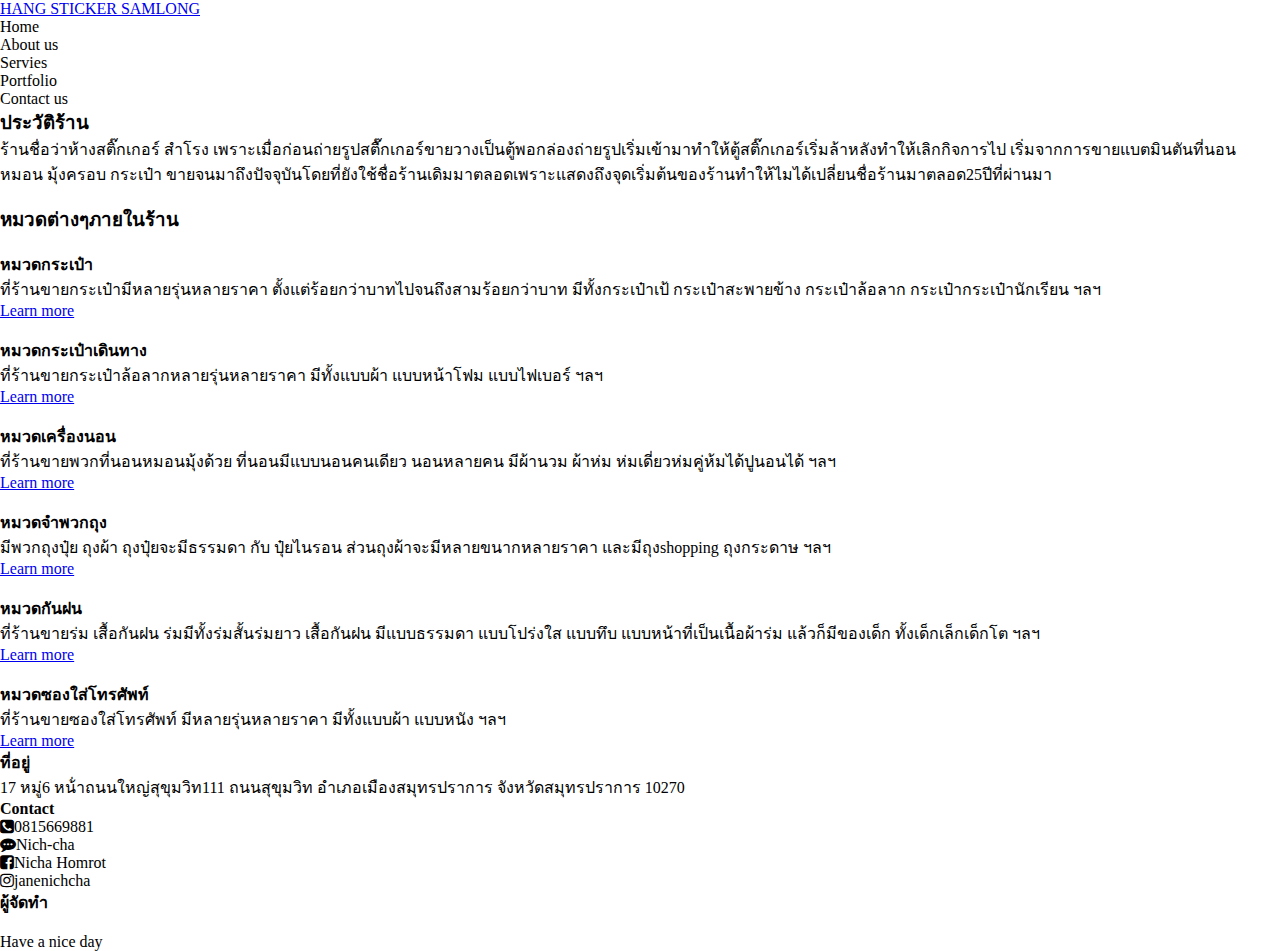
==== commit 01c58162: "mediascren" ====
--- a/index.html
+++ b/index.html
@@ -7,6 +7,7 @@
     <title>My shop</title>
     <!-- linkเชื่อมcss -->
     <link rel="stylesheet" href="style.css">
+    <link rel="stylesheet" href="mediascren.css">
     <!--  link icon  -->
     <link rel="stylesheet" href="https://cdnjs.cloudflare.com/ajax/libs/font-awesome/4.7.0/css/font-awesome.min.css">
 </head>
@@ -51,6 +52,7 @@
             <div class="blog-title">
                 <h3>หมวดต่างๆภายในร้าน</h3>
             </div>
+            <div class="blog-con">
 
                 <div class="blog-item">
                     <img src="images/หมวดกระเป๋า/h.jpg" alt="">
@@ -63,13 +65,12 @@
                 <div class="blog-item">
                     <img src="images/ภาพรวมร้าน/s.jpg" alt="">
                     <h4>หมวดกระเป๋าเดินทาง</h4>
-                    <p>ที่ร้านขายกระเป๋ามีหลายรุ่นหลายราคา ตั้งแต่ร้อยกว่าบาทไปจนถึงสามร้อยกว่าบาท มีทั้งกระเป๋าเป้
-                        กระเป๋าสะพายข้าง กระเป๋าล้อลาก กระเป๋ากระเป๋านักเรียน ฯลฯ</p>
+                    <p>ที่ร้านขายกระเป๋าล้อลากหลายรุ่นหลายราคา มีทั้งแบบผ้า แบบหน้าโฟม แบบไฟเบอร์ ฯลฯ</p>
                     <a href="trolleybag.html">Learn more</a>
                 </div>
 
                 <div class="blog-item">
-                    <img src="images/ภาพรวมร้าน/s.jpg" alt="">
+                    <img src="images/หมวดเครื่องนอน/d.jpg" alt="">
                     <h4>หมวดเครื่องนอน</h4>
                     <p>ที่ร้านขายพวกที่นอนหมอนมุ้งด้วย ที่นอนมีแบบนอนคนเดียว นอนหลายคน มีผ้านวม ผ้าห่ม
                         ห่มเดี่ยวห่มคู่ห้มได้ปูนอนได้ ฯลฯ</p>
@@ -77,7 +78,7 @@
                 </div>
 
                 <div class="blog-item">
-                    <img src="images/ภาพรวมร้าน/s.jpg" alt="">
+                    <img src="images/หมวดจำพวกถุง/g.jpg" alt="">
                     <h4>หมวดจำพวกถุง</h4>
                     <p>มีพวกถุงปุ๋ย ถุงผ้า ถุงปุ๋ยจะมีธรรมดา กับ ปุ๋ยไนรอน ส่วนถุงผ้าจะมีหลายขนากหลายราคา
                         และมีถุงshopping ถุงกระดาษ ฯลฯ</p>
@@ -85,18 +86,16 @@
                 </div>
 
                 <div class="blog-item">
-                    <img src="images/ภาพรวมร้าน/s.jpg" alt="">
+                    <img src="images/หมวดกันฝน/ภาพรวมกันฝน.jpg" alt="">
                     <h4>หมวดกันฝน</h4>
-                    <p>ที่ร้านขายกระเป๋ามีหลายรุ่นหลายราคา ตั้งแต่ร้อยกว่าบาทไปจนถึงสามร้อยกว่าบาท มีทั้งกระเป๋าเป้
-                        กระเป๋าสะพายข้าง กระเป๋าล้อลาก กระเป๋ากระเป๋านักเรียน ฯลฯ</p>
+                    <p>ที่ร้านขายร่ม เสื้อกันฝน ร่มมีทั้งร่มสั้นร่มยาว เสื้อกันฝน มีแบบธรรมดา แบบโปร่งใส แบบทึบ แบบหน้าที่เป็นเนื้อผ้าร่ม แล้วก็มีของเด็ก ทั้งเด็กเล็กเด็กโต ฯลฯ</p>
                     <a href="rainproof.html">Learn more</a>
                 </div>
 
                 <div class="blog-item">
-                    <img src="images/ภาพรวมร้าน/s.jpg" alt="">
+                    <img src="images/หมวดซองใส่โทรศัพท์/k.jpg" alt="">
                     <h4>หมวดซองใส่โทรศัพท์</h4>
-                    <p>ที่ร้านขายกระเป๋ามีหลายรุ่นหลายราคา ตั้งแต่ร้อยกว่าบาทไปจนถึงสามร้อยกว่าบาท มีทั้งกระเป๋าเป้
-                        กระเป๋าสะพายข้าง กระเป๋าล้อลาก กระเป๋ากระเป๋านักเรียน ฯลฯ</p>
+                    <p>ที่ร้านขายซองใส่โทรศัพท์ มีหลายรุ่นหลายราคา มีทั้งแบบผ้า แบบหนัง ฯลฯ</p>
                     <a href="phonecase.html">Learn more</a>
                 </div>
 
--- a/mediascren.css
+++ b/mediascren.css
@@ -0,0 +1,17 @@
+* {
+    margin: 0;
+    padding: 0;
+    box-sizing: border-box;
+}
+
+/* PHONE */
+@media screen and (max-width: 375px){}
+@media screen and (min-width: 376px) and (max-width: 767px){}
+
+/* IPAD */
+@media screen and (min-width: 768px) and (max-width: 1022px){}
+@media screen and (min-width: 1024px) and (max-width: 1440px){}
+
+/* DESKTOP */
+@media screen and (min-width: 1440px) and (max-width: 2559px) {}
+@media screen and (min-width:2560px){}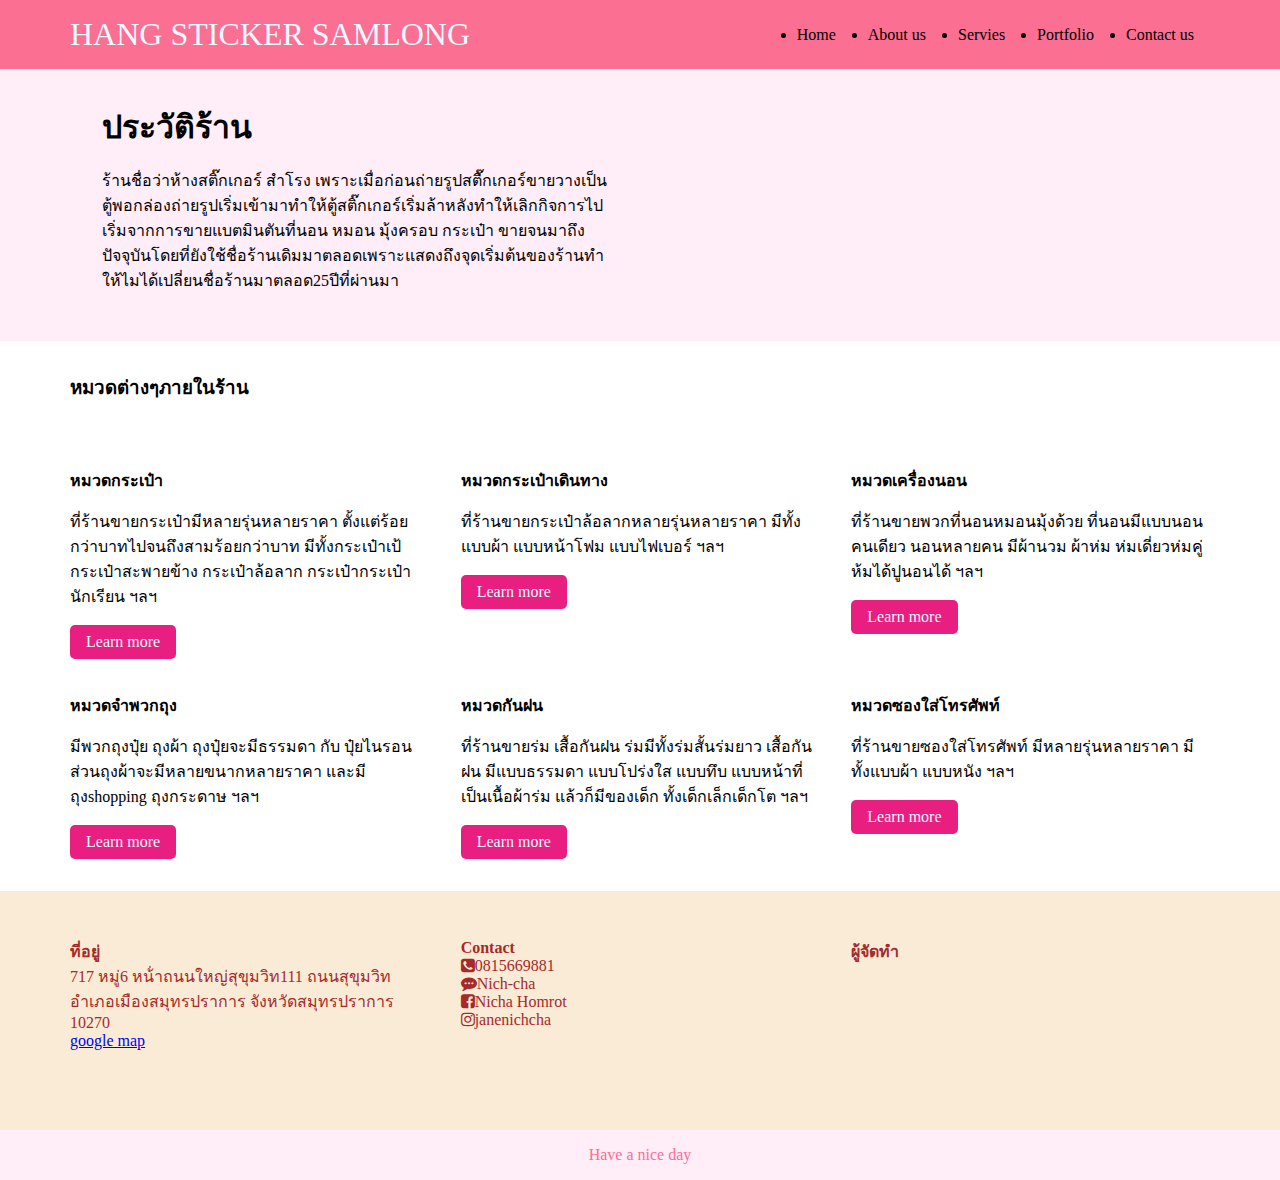
==== commit 6227f2bc: "google map" ====
--- a/index.html
+++ b/index.html
@@ -63,7 +63,7 @@
                 </div>
 
                 <div class="blog-item">
-                    <img src="images/ภาพรวมร้าน/s.jpg" alt="">
+                    <img src="images/หมวดกระเป๋าเดินทาง/หน้าโฟมแดง.jpg" alt="">
                     <h4>หมวดกระเป๋าเดินทาง</h4>
                     <p>ที่ร้านขายกระเป๋าล้อลากหลายรุ่นหลายราคา มีทั้งแบบผ้า แบบหน้าโฟม แบบไฟเบอร์ ฯลฯ</p>
                     <a href="trolleybag.html">Learn more</a>
@@ -109,7 +109,8 @@
             <div class="footer-top-con">
                 <div class="footer-top-item">
                     <h4>ที่อยู่</h4>
-                    <p>17 หมู่6 หน้่าถนนใหญ่สุขุมวิท111 ถนนสุขุมวิท อำเภอเมืองสมุทรปราการ จังหวัดสมุทรปราการ 10270</p>
+                    <p>717 หมู่6 หน้่าถนนใหญ่สุขุมวิท111 ถนนสุขุมวิท อำเภอเมืองสมุทรปราการ จังหวัดสมุทรปราการ 10270</p>
+                    <a href="https://www.google.co.th/maps/place/%E0%B8%8B%E0%B8%AD%E0%B8%A2%E0%B8%AA%E0%B8%B8%E0%B8%82%E0%B8%B8%E0%B8%A1%E0%B8%A7%E0%B8%B4%E0%B8%97+111/@13.6515525,100.5980524,21z/data=!4m6!3m5!1s0x30e2a067e3710815:0x5cb2e72d23193079!8m2!3d13.651475!4d100.597983!16s%2Fg%2F11qnt7y6d5?hl=th&entry=ttu&g_ep=EgoyMDI0MDkyNS4wIKXMDSoASAFQAw%3D%3D">google map</a>
                 </div>
                 <div class="footer-top-item">
                     <h4>Contact</h4>
--- a/style.css
+++ b/style.css
@@ -2,134 +2,8 @@
     margin: 0;
     padding: 0;
     box-sizing: border-box;
-
-        /* ขนาดหน้าจอ320px */
-@media only screen and (max-width: 320px) {
-    header {
-        height: auto;
-    
 }
-.container {
-    max-width: 320px;
-    margin: 0 auto;
-}
-
-nav {
-    padding: 1rem;
-    background-color: #FB6F92;
-}
-.nav-con {
-    display: flex;
-    justify-content: space-between;
-}
-
-.logo a {
-    font-size: 2rem;
-    color: aliceblue;
-    text-decoration: none;
-}
-
-.menu {
-    display: flex;
-    align-items: center;
-}
-
-.menu li {
-    margin: 0 1rem;
-}
-
-.menu li a {
-    color: alicebluecs;
-    text-decoration: none;
-}
-
-    /* ขนาดหน้าจอ480px */
-    @media only screen and (max-width: 480px) {
-        header {
-            height: auto;
-        
-    }
-    .container {
-        max-width: 480px;
-        margin: 0 auto;
-    }
-    
-    nav {
-        padding: 1rem;
-        background-color: #FB6F92;
-    }
-    .nav-con {
-        display: flex;
-        justify-content: space-between;
-    }
-    
-    .logo a {
-        font-size: 2rem;
-        color: aliceblue;
-        text-decoration: none;
-    }
-    
-    .menu {
-        display: flex;
-        align-items: center;
-    }
-    
-    .menu li {
-        margin: 0 1rem;
-    }
-    
-    .menu li a {
-        color: alicebluecs;
-        text-decoration: none;
-    }
-
-        /* ขนาดหน้าจอ900px */
-@media only screen and (max-width: 900px) {
-    header {
-        height: auto;
-    
-}
-}
-.container {
-    max-width: 900px;
-    margin: 0 auto;
-}
-
-nav {
-    padding: 1rem;
-    background-color: #FB6F92;
-}
-.nav-con {
-    display: flex;
-    justify-content: space-between;
-}
-
-.logo a {
-    font-size: 2rem;
-    color: aliceblue;
-    text-decoration: none;
-}
-
-.menu {
-    display: flex;
-    align-items: center;
-}
-
-.menu li {
-    margin: 0 1rem;
-}
-
-.menu li a {
-    color: alicebluecs;
-    text-decoration: none;
-}
-
-    /* ขนาดหน้าจอ1140px */
-    @media only screen and (max-width: 1140px) {
-        header {
-            height: auto;
-        
-    }
+/* ขนาดหน้าจอ */
 .container {
     max-width: 1140px;
     margin: 0 auto;
@@ -166,6 +40,7 @@
 
 .hero {
     background-color: #FFEDF8;
+    
 }
 
 .hero-con {
--- a/mediascren.css
+++ b/mediascren.css
@@ -1,16 +1,18 @@
-* {
+/* PHONE */
+@media screen and (max-width: 375px){}
+@media screen and (min-width: 376px) and (max-width: 767px){
+    body {
     margin: 0;
     padding: 0;
     box-sizing: border-box;
+    }
 }
-
-/* PHONE */
-@media screen and (max-width: 375px){}
-@media screen and (min-width: 376px) and (max-width: 767px){}
 
 /* IPAD */
 @media screen and (min-width: 768px) and (max-width: 1022px){}
-@media screen and (min-width: 1024px) and (max-width: 1440px){}
+@media screen and (min-width: 1024px) and (max-width: 1440px){
+    
+}
 
 /* DESKTOP */
 @media screen and (min-width: 1440px) and (max-width: 2559px) {}
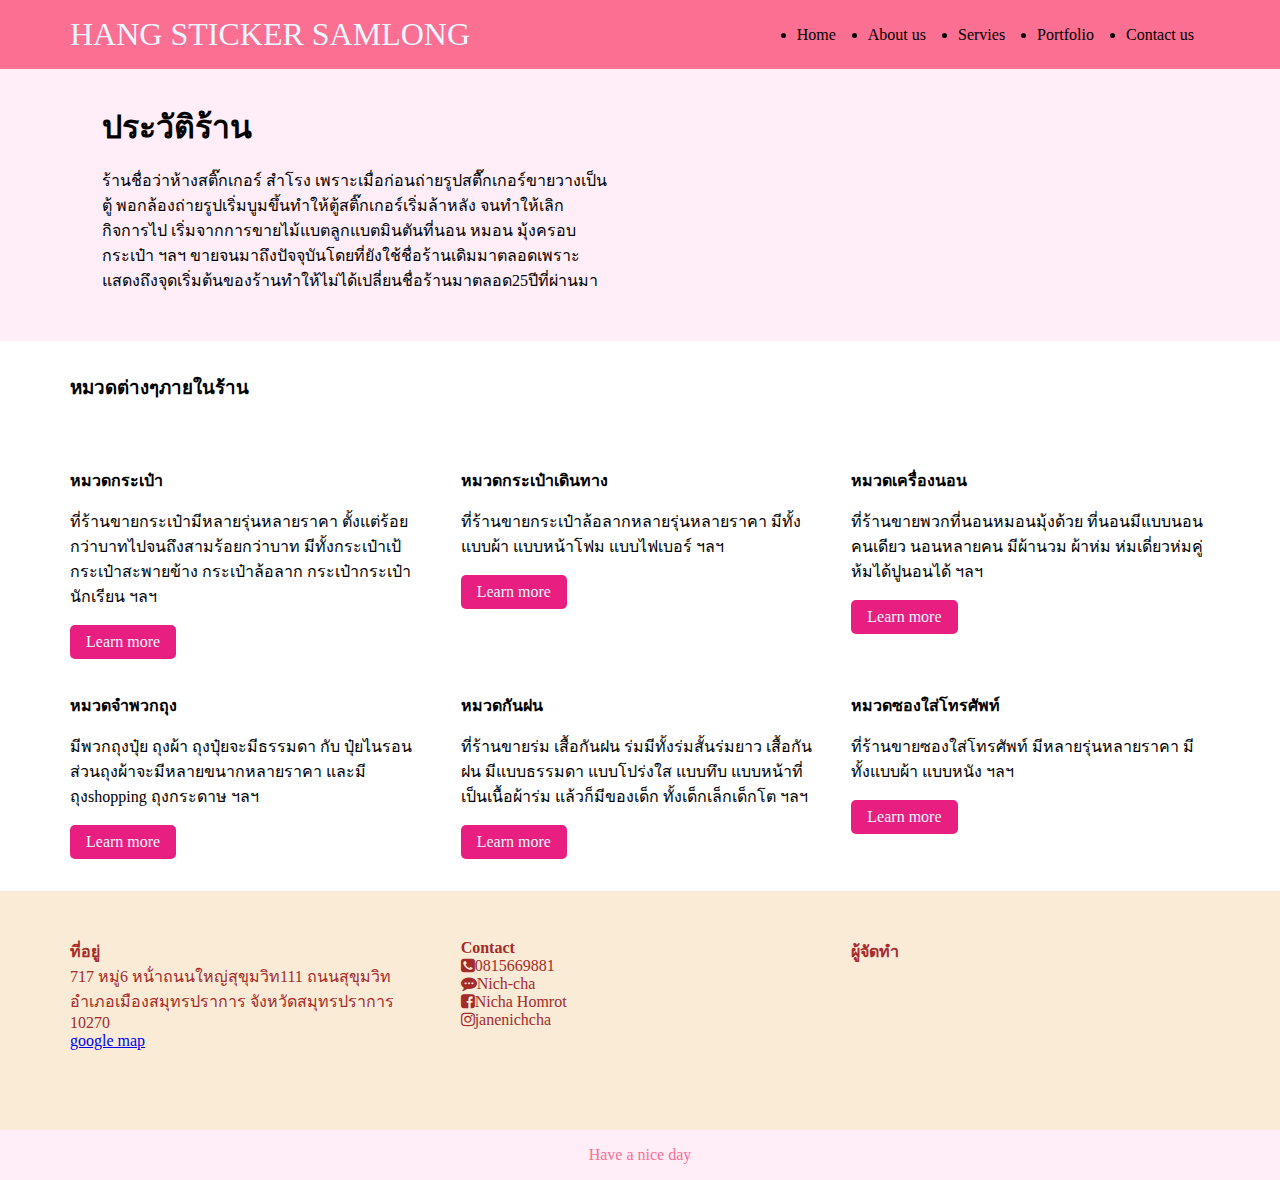
==== commit d63f8e49: "edit" ====
--- a/index.html
+++ b/index.html
@@ -36,7 +36,7 @@
             <div class="hero-con">
                 <div class="hero-info">
                     <h3>ประวัติร้าน</h3>
-                    <p>ร้านชื่อว่าห้างสติ๊กเกอร์ สำโรง เพราะเมื่อก่อนถ่ายรูปสตื๊กเกอร์ขายวางเป็นตู้พอกล่องถ่ายรูปเริ่มเข้ามาทำให้ตู้สติ๊กเกอร์เริ่มล้าหลังทำให้เลิกกิจการไป เริ่มจากการขายแบตมินตันที่นอน หมอน มุ้งครอบ กระเป๋า ขายจนมาถึงปัจจุบันโดยที่ยังใช้ชื่อร้านเดิมมาตลอดเพราะแสดงถึงจุดเริ่มต้นของร้านทำให้ไมได้เปลี่ยนชื่อร้านมาตลอด25ปีที่ผ่านมา</p>
+                    <p>ร้านชื่อว่าห้างสติ๊กเกอร์ สำโรง เพราะเมื่อก่อนถ่ายรูปสตื๊กเกอร์ขายวางเป็นตู้ พอกล้องถ่ายรูปเริ่มบูมขึ้นทำให้ตู้สติ๊กเกอร์เริ่มล้าหลัง จนทำให้เลิกกิจการไป เริ่มจากการขายไม้แบตลูกแบตมินตันที่นอน หมอน มุ้งครอบ กระเป๋า ฯลฯ ขายจนมาถึงปัจจุบันโดยที่ยังใช้ชื่อร้านเดิมมาตลอดเพราะแสดงถึงจุดเริ่มต้นของร้านทำให้ไม่ได้เปลี่ยนชื่อร้านมาตลอด25ปีที่ผ่านมา</p>
                 </div>
 
 
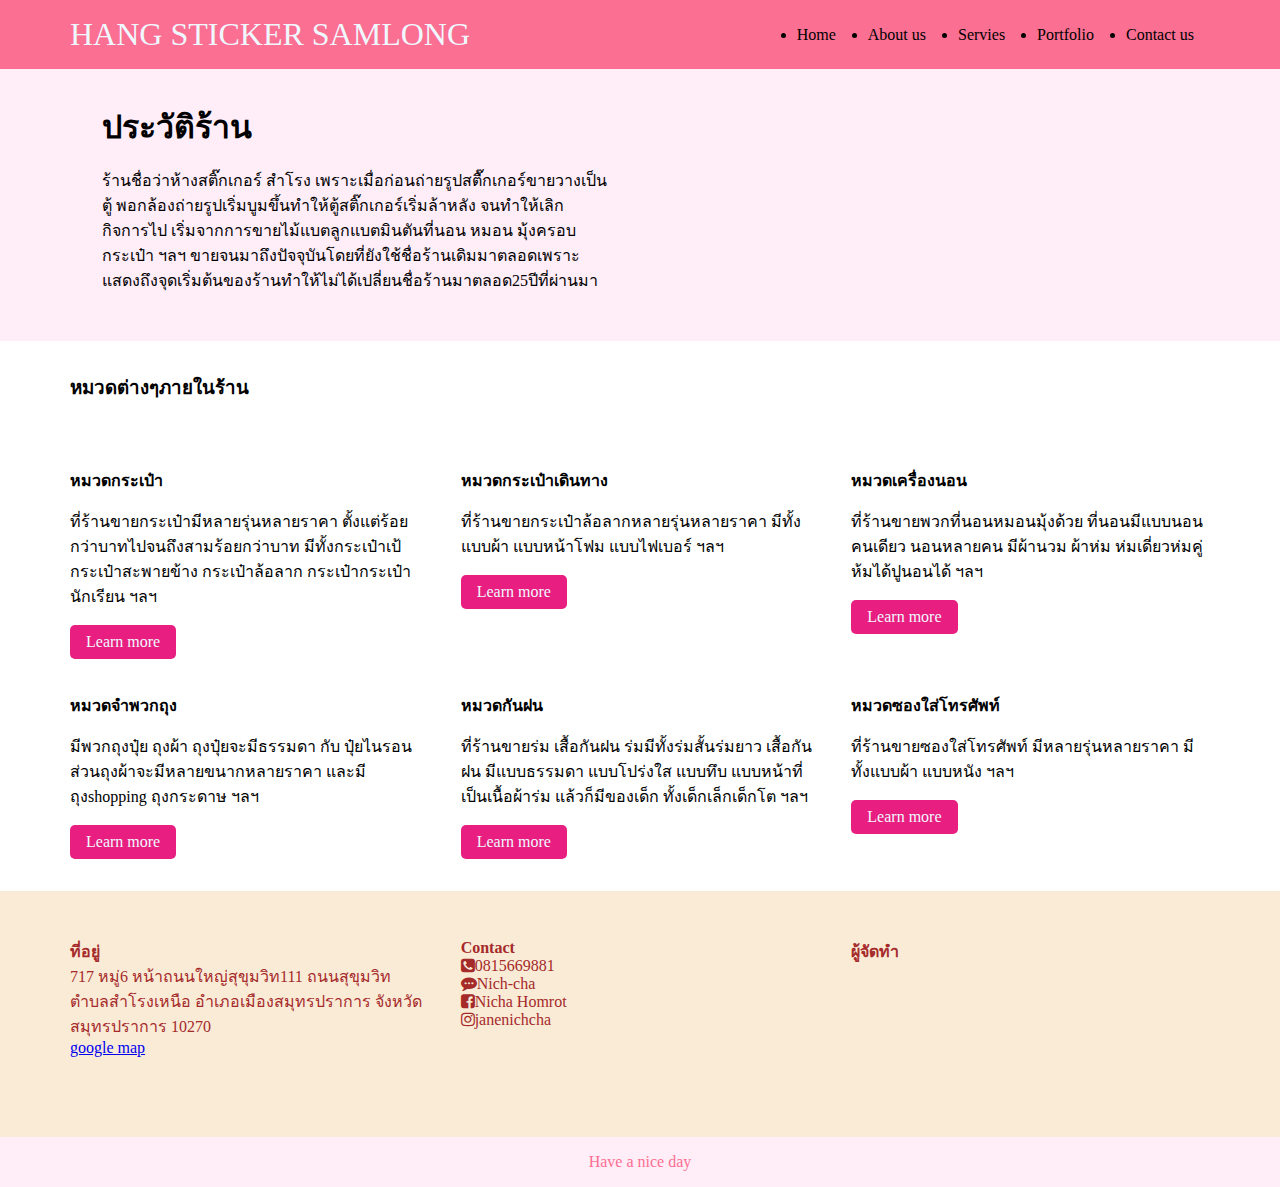
==== commit f3429ea8: "edit" ====
--- a/index.html
+++ b/index.html
@@ -109,7 +109,7 @@
             <div class="footer-top-con">
                 <div class="footer-top-item">
                     <h4>ที่อยู่</h4>
-                    <p>717 หมู่6 หน้่าถนนใหญ่สุขุมวิท111 ถนนสุขุมวิท อำเภอเมืองสมุทรปราการ จังหวัดสมุทรปราการ 10270</p>
+                    <p>717 หมู่6 หน้าถนนใหญ่สุขุมวิท111 ถนนสุขุมวิท ตำบลสำโรงเหนือ อำเภอเมืองสมุทรปราการ จังหวัดสมุทรปราการ 10270</p>
                     <a href="https://www.google.co.th/maps/place/%E0%B8%8B%E0%B8%AD%E0%B8%A2%E0%B8%AA%E0%B8%B8%E0%B8%82%E0%B8%B8%E0%B8%A1%E0%B8%A7%E0%B8%B4%E0%B8%97+111/@13.6515525,100.5980524,21z/data=!4m6!3m5!1s0x30e2a067e3710815:0x5cb2e72d23193079!8m2!3d13.651475!4d100.597983!16s%2Fg%2F11qnt7y6d5?hl=th&entry=ttu&g_ep=EgoyMDI0MDkyNS4wIKXMDSoASAFQAw%3D%3D">google map</a>
                 </div>
                 <div class="footer-top-item">
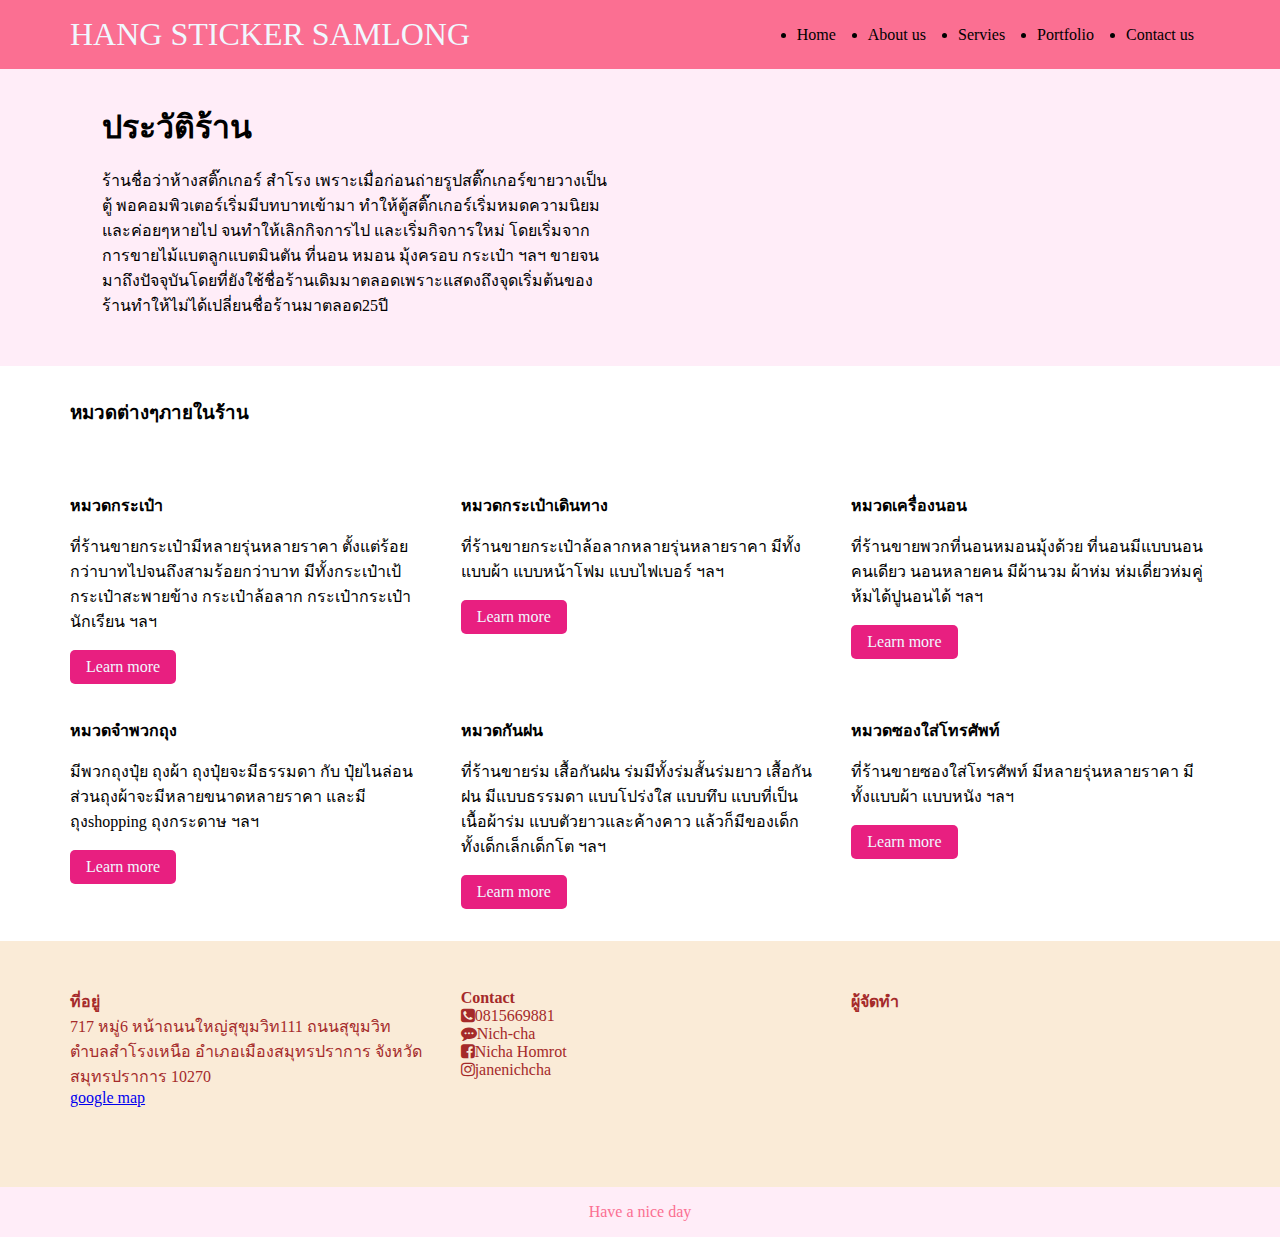
==== commit bb0dfc7d: "edit" ====
--- a/index.html
+++ b/index.html
@@ -36,7 +36,7 @@
             <div class="hero-con">
                 <div class="hero-info">
                     <h3>ประวัติร้าน</h3>
-                    <p>ร้านชื่อว่าห้างสติ๊กเกอร์ สำโรง เพราะเมื่อก่อนถ่ายรูปสตื๊กเกอร์ขายวางเป็นตู้ พอกล้องถ่ายรูปเริ่มบูมขึ้นทำให้ตู้สติ๊กเกอร์เริ่มล้าหลัง จนทำให้เลิกกิจการไป เริ่มจากการขายไม้แบตลูกแบตมินตันที่นอน หมอน มุ้งครอบ กระเป๋า ฯลฯ ขายจนมาถึงปัจจุบันโดยที่ยังใช้ชื่อร้านเดิมมาตลอดเพราะแสดงถึงจุดเริ่มต้นของร้านทำให้ไม่ได้เปลี่ยนชื่อร้านมาตลอด25ปีที่ผ่านมา</p>
+                    <p>ร้านชื่อว่าห้างสติ๊กเกอร์ สำโรง เพราะเมื่อก่อนถ่ายรูปสติ๊กเกอร์ขายวางเป็นตู้ พอคอมพิวเตอร์เริ่มมีบทบาทเข้ามา ทำให้ตู้สติ๊กเกอร์เริ่มหมดความนิยม และค่อยๆหายไป จนทำให้เลิกกิจการไป และเริ่มกิจการใหม่ โดยเริ่มจากการขายไม้แบตลูกแบตมินตัน ที่นอน หมอน มุ้งครอบ กระเป๋า ฯลฯ ขายจนมาถึงปัจจุบันโดยที่ยังใช้ชื่อร้านเดิมมาตลอดเพราะแสดงถึงจุดเริ่มต้นของร้านทำให้ไม่ได้เปลี่ยนชื่อร้านมาตลอด25ปี</p>
                 </div>
 
 
@@ -80,7 +80,7 @@
                 <div class="blog-item">
                     <img src="images/หมวดจำพวกถุง/g.jpg" alt="">
                     <h4>หมวดจำพวกถุง</h4>
-                    <p>มีพวกถุงปุ๋ย ถุงผ้า ถุงปุ๋ยจะมีธรรมดา กับ ปุ๋ยไนรอน ส่วนถุงผ้าจะมีหลายขนากหลายราคา
+                    <p>มีพวกถุงปุ๋ย ถุงผ้า ถุงปุ๋ยจะมีธรรมดา กับ ปุ๋ยไนล่อน ส่วนถุงผ้าจะมีหลายขนาดหลายราคา
                         และมีถุงshopping ถุงกระดาษ ฯลฯ</p>
                     <a href="clothbag.html">Learn more</a>
                 </div>
@@ -88,7 +88,7 @@
                 <div class="blog-item">
                     <img src="images/หมวดกันฝน/ภาพรวมกันฝน.jpg" alt="">
                     <h4>หมวดกันฝน</h4>
-                    <p>ที่ร้านขายร่ม เสื้อกันฝน ร่มมีทั้งร่มสั้นร่มยาว เสื้อกันฝน มีแบบธรรมดา แบบโปร่งใส แบบทึบ แบบหน้าที่เป็นเนื้อผ้าร่ม แล้วก็มีของเด็ก ทั้งเด็กเล็กเด็กโต ฯลฯ</p>
+                    <p>ที่ร้านขายร่ม เสื้อกันฝน ร่มมีทั้งร่มสั้นร่มยาว เสื้อกันฝน มีแบบธรรมดา แบบโปร่งใส แบบทึบ แบบที่เป็นเนื้อผ้าร่ม แบบตัวยาวและค้างคาว แล้วก็มีของเด็ก ทั้งเด็กเล็กเด็กโต ฯลฯ</p>
                     <a href="rainproof.html">Learn more</a>
                 </div>
 
